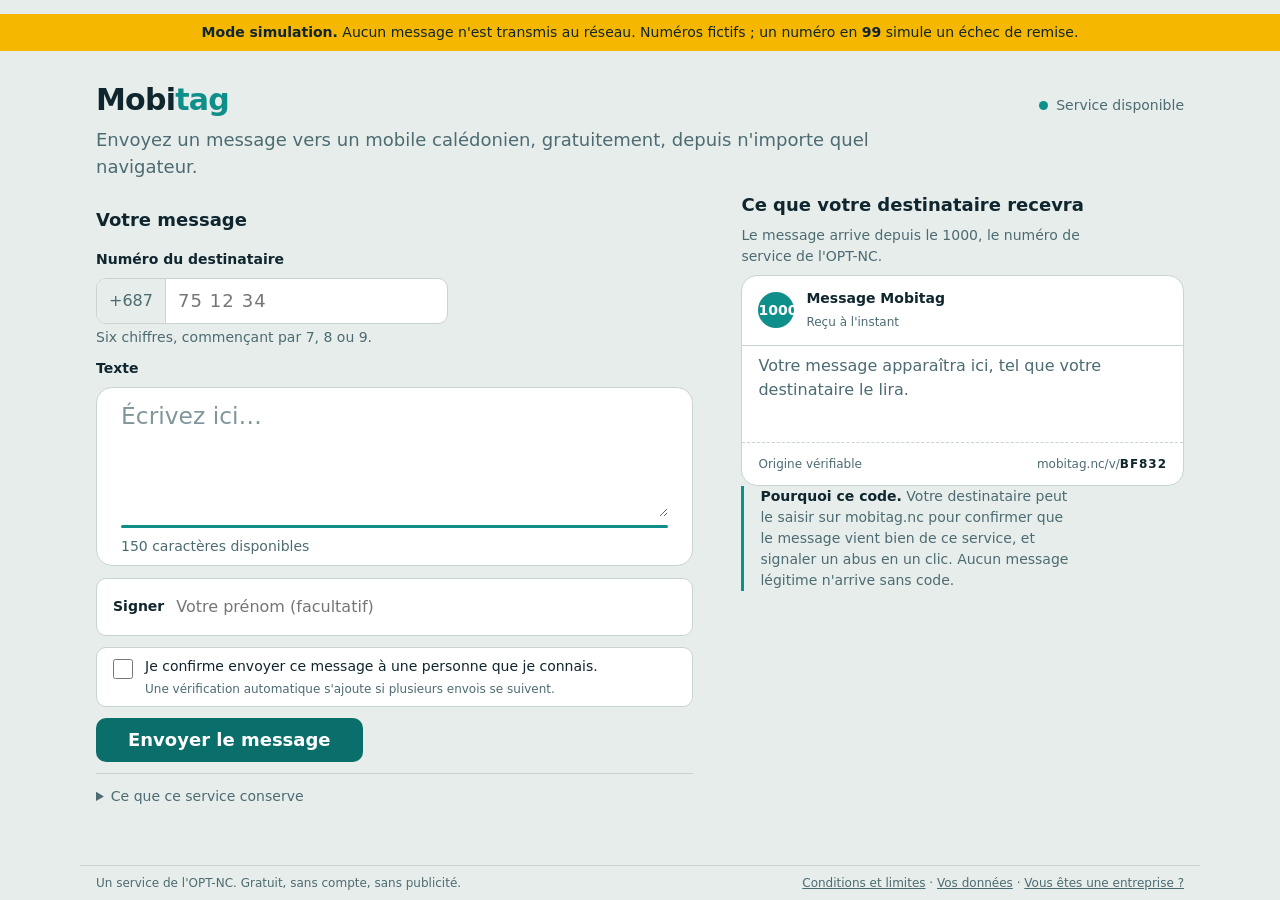
==== src/index.html @ 242c3d9f "amelioration design" ====
<!DOCTYPE html>
<html lang="fr">
<head>
<meta charset="utf-8">
<meta name="viewport" content="width=device-width, initial-scale=1">
<title>Mobitag — envoyer un message</title>
<meta name="description" content="Envoyez gratuitement un message vers un mobile de Nouvelle-Calédonie, depuis n'importe quel navigateur.">
<link rel="stylesheet" href="styles.css">
<script src="app.js" defer></script>
</head>
<body>

<p class="simulation" role="status">
  <b>Mode simulation.</b> Aucun message n'est transmis au réseau. Numéros fictifs ;
  un numéro en <b>99</b> simule un échec de remise.
</p>

<div class="enveloppe">

  <header class="tete">
    <div>
      <h1 class="marque">Mobi<span>tag</span></h1>
      <p class="accroche">Envoyez un message vers un mobile calédonien, gratuitement, depuis n'importe quel navigateur.</p>
    </div>
    <p class="etat"><span class="pastille" aria-hidden="true"></span> Service disponible</p>
  </header>

  <div class="grille">

    <!-- ======================= RÉDACTION ======================= -->
    <section id="redaction" aria-labelledby="titre-redaction">
      <h2 id="titre-redaction" class="legende" style="font-size:var(--t-lg);margin-bottom:var(--e4)">Votre message</h2>

      <form method="post" action="/envoyer" id="formulaire">

        <div class="champ">
          <label for="destinataire">Numéro du destinataire</label>
          <div class="numero" id="bloc-numero">
            <span class="indicatif" aria-hidden="true">+687</span>
            <!-- Le pattern impose un préfixe mobile calédonien (7, 8 ou 9).
                 Les fixes (2x à 4x) sont rejetés par le navigateur lui-même,
                 sans attendre le JavaScript. -->
            <input id="destinataire" name="destinataire" type="tel"
                   inputmode="numeric" autocomplete="tel-national"
                   placeholder="75 12 34" maxlength="8"
                   pattern="[789][0-9]\s?[0-9]{2}\s?[0-9]{2}" required
                   aria-describedby="aide-destinataire erreur-destinataire">
          </div>
          <p class="aide" id="aide-destinataire">Six chiffres, commençant par 7, 8 ou 9.</p>
          <p class="erreur-champ" id="erreur-destinataire" role="alert" hidden></p>
        </div>

        <div class="champ">
          <label for="message">Texte</label>
          <div class="carte-message">
            <textarea id="message" name="message" maxlength="150" required
                      placeholder="Écrivez ici…" aria-describedby="compteur"></textarea>
            <div class="budget">
              <div class="jauge" id="jauge" aria-hidden="true"><i></i></div>
              <!-- aria-live sur le compteur, pas sur l'aperçu : on annonce
                   l'information utile (le budget restant) et non la relecture
                   du message entier à chaque frappe. -->
              <p id="compteur" aria-live="polite" aria-atomic="true">150 caractères disponibles</p>
            </div>
          </div>

          <div class="signature">
            <label for="signature">Signer</label>
            <input id="signature" name="signature" type="text" maxlength="20"
                   placeholder="Votre prénom (facultatif)" autocomplete="given-name">
          </div>
          <!-- L'aide « sans signature, seul le code apparaît » a été retirée :
               l'aperçu de droite montre le résultat en direct, ce qui est plus
               clair qu'une phrase et libère de la hauteur. -->
        </div>

        <div class="controle">
          <input id="humain" name="humain" type="checkbox" required>
          <div>
            <p><label for="humain">Je confirme envoyer ce message à une personne que je connais.</label></p>
            <p class="aide">Une vérification automatique s'ajoute si plusieurs envois se suivent.</p>
          </div>
        </div>

        <button class="envoyer" type="submit">Envoyer le message</button>

        <!-- ============ F10 : orientation vers Helia PRO ============
             Apparaît uniquement quand un faisceau d'indices signale un usage
             professionnel. L'utilisateur n'est jamais bloqué : son message part
             normalement. On lui propose l'offre au moment où il se heurte à la
             limite du service grand public. -->
        <section class="pro" id="orientation-pro" hidden aria-labelledby="titre-pro">
          <h3 id="titre-pro">Votre besoin ressemble à un usage professionnel</h3>
          <p id="motif-pro"></p>
          <p>Mobitag est un service pour les particuliers : un destinataire à la fois,
             sans liste ni automatisation. Pour prévenir vos clients ou vos adhérents,
             l'OPT-NC propose <b>Helia PRO</b>, qui gère les envois en volume, les accusés
             de réception et les réponses.</p>
          <a href="#helia-pro">Découvrir Helia PRO</a>
          <button type="button" class="refuser" id="refuser-pro">Ce n'est pas mon cas</button>
        </section>

        <!-- Repliable : l'information reste accessible et présente dans le
             document (F04), sans consommer la hauteur de la première vue. -->
        <details class="conditions">
          <summary>Ce que ce service conserve</summary>
          <ul>
            <li>Le numéro du destinataire, sous forme chiffrée, pendant 24 heures, pour éviter les envois répétés.</li>
            <li>La date, l'heure et le statut de remise, pendant 30 jours.</li>
            <li>Le texte de votre message n'est jamais journalisé, et il est effacé dès la remise.</li>
          </ul>
        </details>
      </form>
    </section>

    <!-- ======================= APERÇU ======================= -->
    <aside class="apercu" aria-labelledby="titre-apercu">
      <h2 id="titre-apercu">Ce que votre destinataire recevra</h2>
      <p>Le message arrive depuis le 1000, le numéro de service de l'OPT-NC.</p>

      <div class="recu">
        <div class="recu-tete">
          <span class="de" aria-hidden="true">1000</span>
          <div>
            <b>Message Mobitag</b>
            <span>Reçu à l'instant</span>
          </div>
        </div>
        <div class="recu-corps" id="apercu-corps"><span class="recu-vide" id="apercu-vide">Votre message apparaîtra ici, tel que votre destinataire le lira.</span></div>
        <div class="recu-pied">
          <span>Origine vérifiable</span>
          <span>mobitag.nc/v/<code id="code-origine">4K7P2</code></span>
        </div>
      </div>

      <p class="confiance">
        <strong>Pourquoi ce code.</strong> Votre destinataire peut le saisir sur mobitag.nc pour confirmer que le message vient bien de ce service, et signaler un abus en un clic. Aucun message légitime n'arrive sans code.
      </p>
    </aside>

    <!-- ======================= CONFIRMATION ======================= -->
    <section class="confirmation" id="confirmation" hidden aria-labelledby="titre-confirmation">
      <!-- tabindex="-1" : le focus y est porté après l'envoi, sinon l'utilisateur
           au clavier ou au lecteur d'écran reste sur un formulaire qui a disparu. -->
      <h2 id="titre-confirmation" tabindex="-1">Envoi en cours</h2>
      <p id="recap-phrase">Message transmis au <strong id="recap-numero">+687 75 12 34</strong>. Suivi de la remise, en direct.</p>
      <ol class="etapes" id="etapes"></ol>

      <p class="brouillon" id="recap-code" hidden>
        Code d'origine de ce message : <b id="code-remis">—</b>.
        Votre destinataire peut le vérifier sur mobitag.nc et signaler un abus.
      </p>

      <!-- F09 : en cas d'échec, le message n'est pas perdu -->
      <p class="brouillon" id="bloc-brouillon" hidden>
        <b>Votre message a été conservé.</b> Il est encore dans le formulaire :
        vous pouvez réessayer sans le ressaisir.
      </p>

      <div class="rejeu">
        <button class="envoyer" type="button" id="reessayer" hidden>Réessayer l'envoi</button>
        <button class="lien-retour" type="button" id="retour">Écrire un autre message</button>
      </div>
    </section>

  </div>
</div>

<footer class="pied">
  <p>Un service de l'OPT-NC. Gratuit, sans compte, sans publicité.</p>
  <p><a href="#conditions">Conditions et limites</a> · <a href="#donnees">Vos données</a> · <a href="#pro">Vous êtes une entreprise ?</a></p>
</footer>

</body>
</html>
---- src/styles.css ----
/* ============================================================
   TOKENS
   Un seul endroit pour la couleur, le type et l'espace.
   ============================================================ */
:root{
  color-scheme: light dark;

  --encre:      #10262F;
  --encre-doux: #4C6B72;
  --fond:       #E7EDEB;
  --surface:    #FFFFFF;
  --trait:      #C7D4D2;
  --lagon:      #0E8F8A;
  --lagon-fonce:#0A6E6A;
  --soleil:     #F5B700;
  --alerte:     #B3261E;

  --t-xs:.75rem; --t-sm:.875rem; --t-md:1rem; --t-lg:1.125rem;
  --t-xl:1.375rem; --t-2xl:1.875rem; --t-msg:1.5rem;

  --e1:.25rem; --e2:.5rem; --e3:.75rem; --e4:1rem;
  --e5:1.5rem; --e6:2rem; --e7:3rem;

  /* Espacements VERTICAUX, proportionnels à la hauteur disponible.
     Objectif : le parcours d'envoi tient dans l'écran à l'arrivée, sans
     que l'on ait à figer des hauteurs en dur. Sur un écran haut on
     retrouve le confort d'origine ; sur un écran bas tout se resserre.
     La borne basse reste au-dessus du seuil de lisibilité. */
  --v2:clamp(.3rem, .7vh, .5rem);
  --v3:clamp(.4rem, .9vh, .75rem);
  --v4:clamp(.5rem, 1.3vh, 1rem);
  --v5:clamp(.65rem, 1.9vh, 1.5rem);
  --v6:clamp(.8rem, 2.5vh, 2rem);
  --v7:clamp(.9rem, 3.2vh, 3rem);

  --r-s:6px; --r-m:10px; --r-l:16px;

  --ui: system-ui, -apple-system, "Segoe UI", "Noto Sans", Roboto, sans-serif;
}

/* CSS classique plutôt qu'imbriqué : le nesting avec @media interne
   n'est supporté qu'à partir de Chrome 112 / Firefox 117 / Safari 16.5,
   et un jury peut ouvrir la démo sur autre chose. */
@media (prefers-color-scheme: dark){
  :root:not([data-theme="light"]){
    --encre:      #E8F0EE;
    --encre-doux: #9DB3B6;
    --fond:       #0A1A20;
    --surface:    #112830;
    --trait:      #27454E;
    --lagon:      #2CB6AE;
    --lagon-fonce:#46CFC6;
    --alerte:     #FF9A91;
  }
}
:root[data-theme="dark"]{
  --encre:#E8F0EE; --encre-doux:#9DB3B6; --fond:#0A1A20;
  --surface:#112830; --trait:#27454E; --lagon:#2CB6AE;
  --lagon-fonce:#46CFC6; --alerte:#FF9A91;
}

/* ============================================================
   BASE
   ============================================================ */
*{box-sizing:border-box}
html{-webkit-text-size-adjust:100%}
body{
  margin:0;
  background:var(--fond);
  color:var(--encre);
  font-family:var(--ui);
  font-size:var(--t-md);
  line-height:1.5;

  /* Bandeau, contenu, pied : trois lignes sur la hauteur de la fenêtre.
     min-height et non height : si l'utilisateur agrandit le texte ou
     zoome, la page redevient scrollable au lieu de tronquer le contenu. */
  min-height:100dvh;
  display:grid;
  grid-template-rows:auto 1fr auto;
}
:where(a){color:var(--lagon-fonce)}
:where(:focus-visible){
  outline:3px solid var(--soleil);
  outline-offset:2px;
  border-radius:var(--r-s);
}
@media (prefers-reduced-motion: reduce){
  *{transition:none !important; animation:none !important}
}

/* ============================================================
   BANDEAU SIMULATION — non masquable, exigé par le règlement
   ============================================================ */
.simulation{
  background:var(--soleil);
  color:#10262F;
  font-size:var(--t-sm);
  padding:var(--e2) var(--e4);
  text-align:center;
}
.simulation b{font-weight:650}

/* ============================================================
   EN-TÊTE
   ============================================================ */
.enveloppe{
  max-width:1120px;
  width:100%;
  margin-inline:auto;
  padding:var(--v4) var(--e4) var(--v3);
}
.tete{
  display:flex; flex-wrap:wrap; gap:var(--e4);
  align-items:baseline; justify-content:space-between;
  padding-block:0 var(--v4);
}
.marque{
  font-size:clamp(1.4rem, 3.4vh, 1.875rem);
  font-weight:700;
  letter-spacing:-.025em;
  margin:0;
}
.marque span{color:var(--lagon)}
.accroche{
  margin:var(--e1) 0 0;
  color:var(--encre-doux);
  max-width:72ch;
  font-size:clamp(.95rem, 2vh, 1.125rem);
}
.etat{
  display:flex; align-items:center; gap:var(--e2);
  font-size:var(--t-sm); color:var(--encre-doux);
}
.pastille{
  width:9px; height:9px; border-radius:50%;
  background:var(--lagon); flex:none;
}

/* ============================================================
   GRILLE
   ============================================================ */
.grille{
  display:grid;
  gap:var(--v6);
  grid-template-columns:1fr;
  align-items:start;
}
@media (min-width:62rem){
  .grille{grid-template-columns:minmax(0,1.35fr) minmax(0,1fr); gap:var(--v6) var(--e7)}
  .apercu{position:sticky; top:var(--e5)}
}

/* ============================================================
   FORMULAIRE
   ============================================================ */
.champ{margin-bottom:var(--v4)}
.champ > label,
.legende{
  display:block;
  font-size:var(--t-sm);
  font-weight:600;
  margin-bottom:var(--e2);
}
.aide{
  font-size:var(--t-sm);
  color:var(--encre-doux);
  margin:var(--e1) 0 0;
  line-height:1.35;
}

.numero{
  display:flex;
  border:1px solid var(--trait);
  border-radius:var(--r-m);
  background:var(--surface);
  overflow:hidden;
  max-width:22rem;
}
.numero:focus-within{
  outline:3px solid var(--soleil); outline-offset:2px;
}
.indicatif{
  display:flex; align-items:center;
  padding-inline:var(--e3);
  background:var(--fond);
  border-right:1px solid var(--trait);
  color:var(--encre-doux);
  font-variant-numeric:tabular-nums;
}
.numero input{
  flex:1; min-width:0;
  border:0; outline:0; background:transparent;
  color:inherit; font:inherit;
  font-size:var(--t-lg);
  font-variant-numeric:tabular-nums;
  letter-spacing:.06em;
  padding:var(--v3) var(--e3);
}

/* --- La carte message : l'élément fort de la page --- */
.carte-message{
  background:var(--surface);
  border:1px solid var(--trait);
  border-radius:var(--r-l);
  padding:var(--v4) var(--e5) var(--v3);
}
.carte-message textarea{
  display:block; width:100%;
  border:0; outline:0; resize:vertical;
  background:transparent; color:inherit;
  font-family:inherit;
  font-size:clamp(1.1rem, 2.6vh, 1.5rem);
  line-height:1.4;
  min-height:clamp(4.5rem, 13vh, 8.5rem);
  padding:0;
}
.carte-message textarea::placeholder{color:var(--encre-doux); opacity:.7}

/* Le budget de 150 caractères, montré comme une réserve qui se consomme */
.budget{margin-top:var(--v3)}
.jauge{
  height:3px; border-radius:2px;
  background:var(--trait);
  overflow:hidden;
}
.jauge i{
  display:block; height:100%;
  width:var(--reste, 100%);
  background:var(--lagon);
  transition:width .12s linear, background-color .2s;
}
.jauge[data-niveau="tendu"] i{background:var(--soleil)}
.jauge[data-niveau="plein"] i{background:var(--alerte)}
.budget p{
  margin:var(--e2) 0 0;
  font-size:var(--t-sm);
  color:var(--encre-doux);
  font-variant-numeric:tabular-nums;
}

.signature{
  margin-top:var(--v4);
  border:1px solid var(--trait);
  border-radius:var(--r-m);
  background:var(--surface);
  padding:var(--e3) var(--e4);
  display:flex; flex-wrap:wrap; align-items:center; gap:var(--e3);
}
.signature label{font-size:var(--t-sm); font-weight:600; margin:0}
.signature input{
  flex:1; min-width:9rem;
  border:0; outline:0; background:transparent;
  color:inherit; font:inherit; padding:var(--e1) 0;
}

.controle{
  display:flex; gap:var(--e3);
  align-items:flex-start;
  background:var(--surface);
  border:1px solid var(--trait);
  border-radius:var(--r-m);
  padding:var(--v3) var(--e4);
  margin-bottom:var(--v4);
}
.controle input[type=checkbox]{
  width:1.25rem; height:1.25rem; margin:.15rem 0 0; flex:none;
  accent-color:var(--lagon);
}
.controle p{margin:0; font-size:var(--t-sm)}
.controle .aide{font-size:var(--t-xs)}
.controle .aide{margin-top:var(--e1)}

.envoyer{
  display:inline-block;
  border:0; border-radius:var(--r-m);
  background:var(--lagon-fonce);
  color:#fff;
  font:inherit; font-weight:650; font-size:var(--t-lg);
  padding:var(--v3) var(--e6);
  cursor:pointer;
  transition:background-color .15s;
}
.envoyer:hover{background:var(--lagon)}
.envoyer:disabled{background:var(--trait); color:var(--encre-doux); cursor:not-allowed}

.conditions{
  margin-top:var(--v4);
  padding-top:var(--v3);
  border-top:1px solid var(--trait);
  font-size:var(--t-sm);
  color:var(--encre-doux);
}
.conditions summary{
  cursor:pointer;
  padding:var(--e1) 0;
  border-radius:var(--r-s);
}
.conditions summary:hover{color:var(--encre)}
.conditions ul{margin:var(--e2) 0 0; padding-left:1.1rem}
.conditions li{margin-bottom:var(--e1)}

/* ============================================================
   APERÇU DESTINATAIRE
   ============================================================ */
.apercu h2{
  font-size:var(--t-lg); margin:0 0 var(--v2);
}
.apercu > p{
  margin:0 0 var(--v3);
  color:var(--encre-doux);
  font-size:var(--t-sm);
  max-width:38ch;
}
.recu{
  background:var(--surface);
  border:1px solid var(--trait);
  border-radius:var(--r-l);
  overflow:hidden;
}
.recu-tete{
  display:flex; align-items:center; gap:var(--e3);
  padding:var(--e3) var(--e4);
  border-bottom:1px solid var(--trait);
}
.recu-tete .de{
  width:2.25rem; height:2.25rem; border-radius:50%;
  background:var(--lagon); color:#fff;
  display:grid; place-items:center;
  font-size:var(--t-sm); font-weight:700;
  font-variant-numeric:tabular-nums;
  flex:none;
}
.recu-tete b{display:block; font-size:var(--t-sm)}
.recu-tete span{font-size:var(--t-xs); color:var(--encre-doux)}
.recu-corps{
  padding:var(--v3) var(--e4);
  font-size:var(--t-md);
  line-height:1.5;
  min-height:clamp(3.5rem, 11vh, 6rem);
  white-space:pre-wrap;
  overflow-wrap:anywhere;
}
/* Placeholder porté par un vrai élément et non par ::before :
   le contenu généré en CSS n'est pas restitué de façon fiable par les
   lecteurs d'écran, et disparaît si les styles ne chargent pas. */
.recu-vide{color:var(--encre-doux)}
.recu-pied{
  border-top:1px dashed var(--trait);
  padding:var(--e3) var(--e4);
  font-size:var(--t-xs);
  color:var(--encre-doux);
  display:flex; flex-wrap:wrap; gap:var(--e1) var(--e3);
  justify-content:space-between;
}
.recu-pied code{
  font-family:inherit; font-weight:700;
  color:var(--encre); letter-spacing:.08em;
}
.confiance{
  margin-top:var(--v3);
  border-left:3px solid var(--lagon);
  padding-left:var(--e4);
  font-size:var(--t-sm);
  color:var(--encre-doux);
}
.confiance strong{color:var(--encre); font-weight:600}

/* ============================================================
   CONFIRMATION
   ============================================================ */
.confirmation{
  background:var(--surface);
  border:1px solid var(--trait);
  border-top:4px solid var(--soleil);
  border-radius:var(--r-l);
  padding:var(--e5);
}
.confirmation h2{margin:0 0 var(--e2); font-size:var(--t-xl)}
.confirmation p{margin:0 0 var(--e4); color:var(--encre-doux); max-width:44ch}
.etapes{list-style:none; margin:0 0 var(--e5); padding:0}
.etapes li{
  display:flex; gap:var(--e3); align-items:baseline;
  padding:var(--e2) 0;
  border-bottom:1px solid var(--trait);
  font-size:var(--t-sm);
}
.etapes li:last-child{border-bottom:0}
.etapes .heure{
  color:var(--encre-doux); font-variant-numeric:tabular-nums;
  min-width:4.5rem;
}
.etapes .attente{color:var(--encre-doux)}
.lien-retour{
  background:none; border:1px solid var(--trait);
  border-radius:var(--r-m); color:inherit;
  font:inherit; font-weight:600;
  padding:var(--e3) var(--e5); cursor:pointer;
}
.lien-retour:hover{border-color:var(--lagon)}

/* ============================================================
   ÉTAT D'ERREUR — F09 : reprise maîtrisée
   ============================================================ */
.echec{
  border-top-color:var(--alerte);
}
.echec h2{color:var(--alerte)}
.rejeu{
  display:flex; flex-wrap:wrap; gap:var(--e3);
}
.rejeu .envoyer{font-size:var(--t-md); padding:var(--e3) var(--e5)}
.brouillon{
  margin-top:var(--e4);
  background:var(--fond);
  border-radius:var(--r-m);
  padding:var(--e3) var(--e4);
  font-size:var(--t-sm);
  color:var(--encre-doux);
}
.brouillon b{color:var(--encre); font-weight:600}

/* ============================================================
   ORIENTATION PROFESSIONNELLE — F10
   ============================================================ */
.pro{
  margin-top:var(--e5);
  background:var(--surface);
  border:1px solid var(--trait);
  border-left:3px solid var(--soleil);
  border-radius:var(--r-m);
  padding:var(--e4);
}
.pro h3{
  margin:0 0 var(--e2);
  font-size:var(--t-md);
}
.pro p{margin:0 0 var(--e3); font-size:var(--t-sm); color:var(--encre-doux)}
.pro a{
  display:inline-block;
  font-size:var(--t-sm); font-weight:600;
  color:var(--lagon-fonce);
}
.pro .refuser{
  background:none; border:0; padding:0; margin-left:var(--e4);
  font:inherit; font-size:var(--t-sm);
  color:var(--encre-doux);
  text-decoration:underline; cursor:pointer;
}

/* Erreur de champ */
.erreur-champ{
  margin:var(--e2) 0 0;
  font-size:var(--t-sm);
  color:var(--alerte);
  font-weight:600;
}
.numero.invalide{border-color:var(--alerte)}

.visuellement-cache{
  position:absolute; width:1px; height:1px;
  padding:0; margin:-1px; overflow:hidden;
  clip-path:inset(50%); white-space:nowrap; border:0;
}

[hidden]{display:none !important}

/* ============================================================
   PIED
   ============================================================ */
.pied{
  max-width:1120px; width:100%; margin-inline:auto;
  padding:var(--v3) var(--e4);
  border-top:1px solid var(--trait);
  font-size:var(--t-xs); color:var(--encre-doux);
  display:flex; flex-wrap:wrap; gap:var(--e2) var(--e4);
  justify-content:space-between; align-items:center;
}
.pied p{margin:0}
.pied a{color:inherit}

/* ============================================================
   ÉCRANS PEU HAUTS
   Les clamp() ci-dessus absorbent la variation courante. En
   dessous de 840 px de hauteur utile, ils atteignent leur borne
   basse : on resserre alors ce qui peut l'être sans retirer
   d'information, pour que le parcours reste visible en entier.
   ============================================================ */
@media (max-height: 840px){
  .accroche{font-size:var(--t-sm); max-width:none}
  .carte-message textarea{min-height:clamp(4rem, 11vh, 6rem)}
  .apercu > p{font-size:var(--t-xs); max-width:none}
  .confiance{font-size:var(--t-xs)}
  .recu-corps{min-height:clamp(3rem, 9vh, 5rem)}
}
@media (max-height: 800px){
  .simulation{font-size:var(--t-xs); padding:var(--e1) var(--e4)}
  .accroche{font-size:var(--t-xs)}
  .carte-message textarea{min-height:4rem; font-size:1.05rem}
  .champ > label, .legende{margin-bottom:var(--e1)}
  .signature{padding:var(--e2) var(--e4)}
  .pied{font-size:.7rem}
  /* La colonne aperçu devient la plus haute des deux sur écran bas :
     c'est elle qui fixe alors la hauteur de la page. */
  .recu-tete{padding:var(--e2) var(--e4)}
  .recu-pied{padding:var(--e2) var(--e4)}
  .recu-tete .de{width:1.9rem; height:1.9rem}
  .confiance{margin-top:var(--v2); line-height:1.35}
}

/* Écran étroit : le formulaire, jusqu'au bouton d'envoi, doit tenir
   dans la hauteur. L'aperçu vient ensuite — on ne peut pas afficher
   six champs et une prévisualisation dans 650 px utiles sans rendre
   le texte illisible, et c'est le formulaire qui prime. */
@media (max-width: 62rem){
  .simulation{font-size:var(--t-xs); padding:var(--e2) var(--e3); line-height:1.35}
  .accroche{font-size:var(--t-sm); max-width:none}
  .tete{gap:var(--e2); padding-block:0 var(--v3)}
  .etat{font-size:var(--t-xs)}
  .apercu h2{font-size:var(--t-md)}
  .carte-message{padding:var(--v3) var(--e4)}
  .carte-message textarea{min-height:clamp(4rem, 12vh, 6rem)}
  .controle{padding:var(--e2) var(--e3); gap:var(--e2)}
  .controle p{font-size:var(--t-xs)}
  .controle .aide{margin-top:0}
  .pied{font-size:.7rem; padding:var(--e2) var(--e4)}
}

/* Écrans très bas (petits mobiles, fenêtre réduite). L'accroche et
   l'indicateur d'état sont retirés de l'affichage mais restent lus par
   les lecteurs d'écran : on libère de la hauteur sans perdre le sens. */
@media (max-height: 700px){
  .accroche, .etat{
    position:absolute; width:1px; height:1px;
    padding:0; margin:-1px; overflow:hidden;
    clip-path:inset(50%); white-space:nowrap;
  }
  .carte-message textarea{min-height:3.2rem}
  .champ{margin-bottom:var(--v3)}
  .enveloppe{padding-top:var(--v3)}
}

/* Mobile peu haut : même traitement, borné à l'écran étroit pour ne pas
   dégrader un desktop de faible hauteur, qui a la place en largeur. */
@media (max-width: 62rem) and (max-height: 800px){
  .accroche, .etat{
    position:absolute; width:1px; height:1px;
    padding:0; margin:-1px; overflow:hidden;
    clip-path:inset(50%); white-space:nowrap;
  }
}
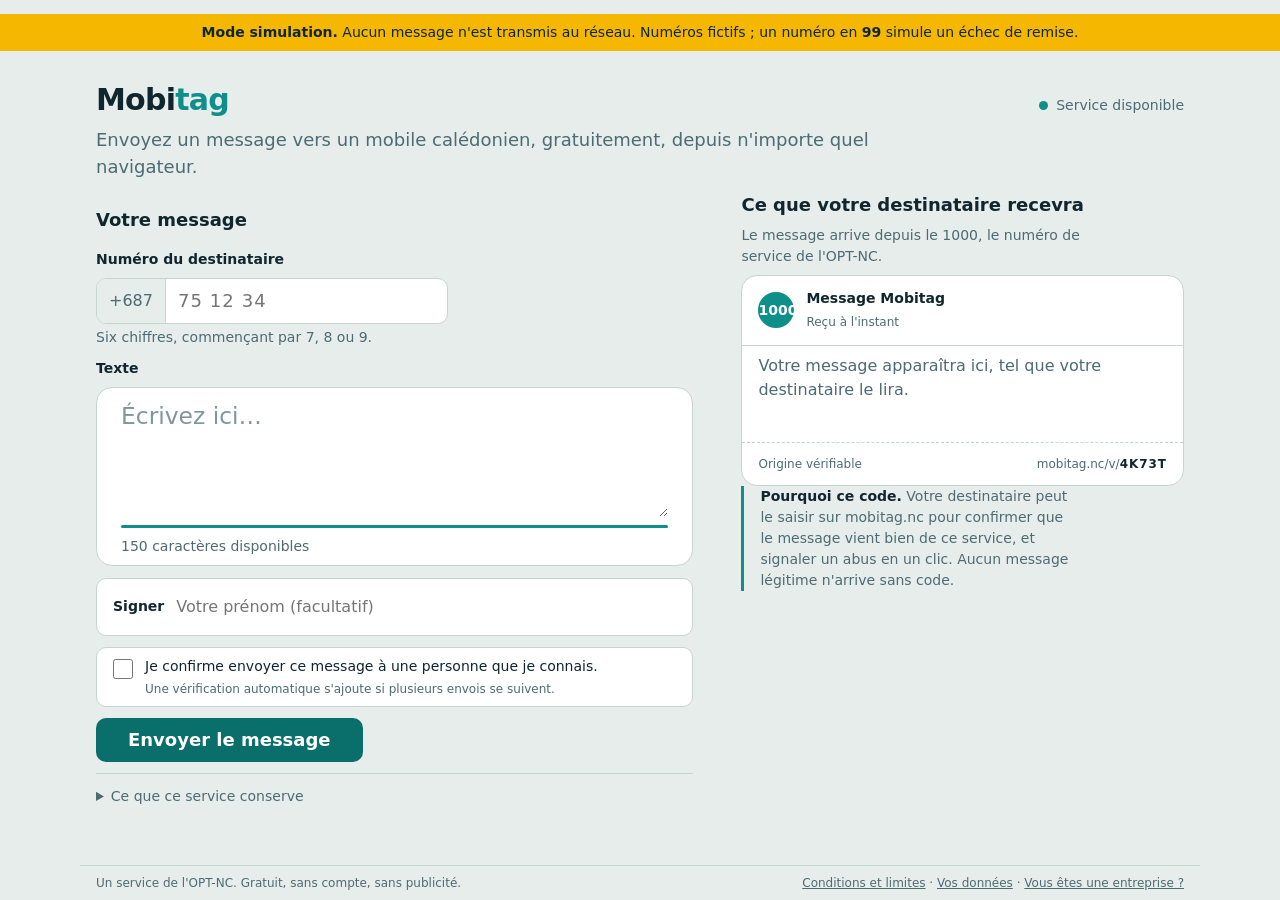
==== commit 37658034: "conditions page" ====
--- a/src/index.html
+++ b/src/index.html
@@ -96,7 +96,7 @@
              sans liste ni automatisation. Pour prévenir vos clients ou vos adhérents,
              l'OPT-NC propose <b>Helia PRO</b>, qui gère les envois en volume, les accusés
              de réception et les réponses.</p>
-          <a href="#helia-pro">Découvrir Helia PRO</a>
+          <a href="conditions.html#pro">Découvrir Helia PRO</a>
           <button type="button" class="refuser" id="refuser-pro">Ce n'est pas mon cas</button>
         </section>
 
@@ -168,7 +168,7 @@
 
 <footer class="pied">
   <p>Un service de l'OPT-NC. Gratuit, sans compte, sans publicité.</p>
-  <p><a href="#conditions">Conditions et limites</a> · <a href="#donnees">Vos données</a> · <a href="#pro">Vous êtes une entreprise ?</a></p>
+  <p><a href="conditions.html">Conditions et limites</a> · <a href="conditions.html#donnees">Vos données</a> · <a href="conditions.html#pro">Vous êtes une entreprise ?</a></p>
 </footer>
 
 </body>
--- a/src/styles.css
+++ b/src/styles.css
@@ -79,6 +79,11 @@
   display:grid;
   grid-template-rows:auto 1fr auto;
 }
+/* Un enfant de grille a min-width:auto par défaut : il refuse de
+   rétrécir sous la largeur minimale de son contenu. Un tableau un peu
+   large suffit alors à élargir toute la page et à créer un défilement
+   horizontal. On l'autorise explicitement à se contracter. */
+body > *{min-width:0}
 :where(a){color:var(--lagon-fonce)}
 :where(:focus-visible){
   outline:3px solid var(--soleil);
@@ -143,7 +148,9 @@
 .grille{
   display:grid;
   gap:var(--v6);
-  grid-template-columns:1fr;
+  /* minmax(0,1fr) et non 1fr : sinon la colonne refuse de passer sous la
+     largeur minimale de son contenu et déborde sur les écrans étroits. */
+  grid-template-columns:minmax(0,1fr);
   align-items:start;
 }
 @media (min-width:62rem){
@@ -478,6 +485,136 @@
 }
 .pied p{margin:0}
 .pied a{color:inherit}
+
+/* ============================================================
+   PAGES DE CONTENU  (conditions, données)
+   Même socle de tokens que le parcours d'envoi : une seule
+   feuille de style pour tout le service.
+   ============================================================ */
+.doc{
+  max-width:56rem;
+  margin-inline:auto;
+  padding-block:var(--v5) var(--v6);
+}
+.fil{
+  font-size:var(--t-sm);
+  margin:0 0 var(--v4);
+}
+.fil a{text-decoration:none}
+.fil a:hover{text-decoration:underline}
+
+.doc h1{
+  font-size:clamp(1.5rem, 4vh, 2rem);
+  line-height:1.15;
+  margin:0 0 var(--e2);
+  letter-spacing:-.02em;
+}
+.doc .chapo{
+  font-size:var(--t-lg);
+  color:var(--encre-doux);
+  margin:0 0 var(--v5);
+  max-width:60ch;
+}
+.doc section{
+  margin-bottom:var(--v6);
+  scroll-margin-top:var(--e4);
+}
+.doc h2{
+  font-size:var(--t-xl);
+  margin:0 0 var(--e3);
+  padding-bottom:var(--e2);
+  border-bottom:1px solid var(--trait);
+}
+.doc h3{
+  font-size:var(--t-md);
+  margin:var(--e4) 0 var(--e2);
+}
+.doc p{margin:0 0 var(--e3); max-width:72ch}
+.doc ul{margin:0 0 var(--e3); padding-left:1.2rem; max-width:72ch}
+.doc li{margin-bottom:var(--e2)}
+.doc a{color:var(--lagon-fonce)}
+
+/* Sommaire */
+.sommaire{
+  background:var(--surface);
+  border:1px solid var(--trait);
+  border-radius:var(--r-m);
+  padding:var(--e4);
+  margin-bottom:var(--v6);
+}
+.sommaire h2{
+  font-size:var(--t-sm); text-transform:uppercase;
+  letter-spacing:.08em; color:var(--encre-doux);
+  border:0; padding:0; margin:0 0 var(--e2);
+}
+.sommaire ol{
+  margin:0; padding-left:1.2rem;
+  columns:2; column-gap:var(--e6);
+  font-size:var(--t-sm);
+}
+@media (max-width:40rem){ .sommaire ol{columns:1} }
+.sommaire li{margin-bottom:var(--e1)}
+
+/* Tableau de limites chiffrées */
+.limites{
+  width:100%;
+  border-collapse:collapse;
+  margin:0 0 var(--e3);
+  font-size:var(--t-sm);
+}
+.limites caption{
+  text-align:left;
+  color:var(--encre-doux);
+  font-size:var(--t-sm);
+  padding-bottom:var(--e2);
+}
+.limites th, .limites td{
+  text-align:left;
+  padding:var(--e2) var(--e3);
+  border-bottom:1px solid var(--trait);
+  vertical-align:top;
+}
+.limites thead th{
+  background:var(--surface);
+  font-size:var(--t-xs);
+  text-transform:uppercase;
+  letter-spacing:.06em;
+  color:var(--encre-doux);
+}
+.limites td:last-child{
+  font-variant-numeric:tabular-nums;
+  white-space:nowrap;
+  font-weight:600;
+}
+@media (max-width:40rem){
+  /* Mieux vaut une valeur sur deux lignes qu'un tableau qui déborde. */
+  .limites td:last-child{white-space:normal}
+  .limites th, .limites td{padding:var(--e2)}
+  .limites{font-size:var(--t-xs)}
+}
+
+/* Encadré d'insistance */
+.note{
+  border-left:3px solid var(--lagon);
+  background:var(--surface);
+  border-radius:0 var(--r-m) var(--r-m) 0;
+  padding:var(--e3) var(--e4);
+  margin:0 0 var(--e3);
+}
+.note.attention{border-left-color:var(--soleil)}
+.note.interdit{border-left-color:var(--alerte)}
+.note p:last-child{margin-bottom:0}
+
+/* Liste des interdits */
+.interdits li::marker{color:var(--alerte)}
+
+.maj{
+  margin-top:var(--v6);
+  padding-top:var(--e3);
+  border-top:1px solid var(--trait);
+  font-size:var(--t-sm);
+  color:var(--encre-doux);
+}
 
 /* ============================================================
    ÉCRANS PEU HAUTS
